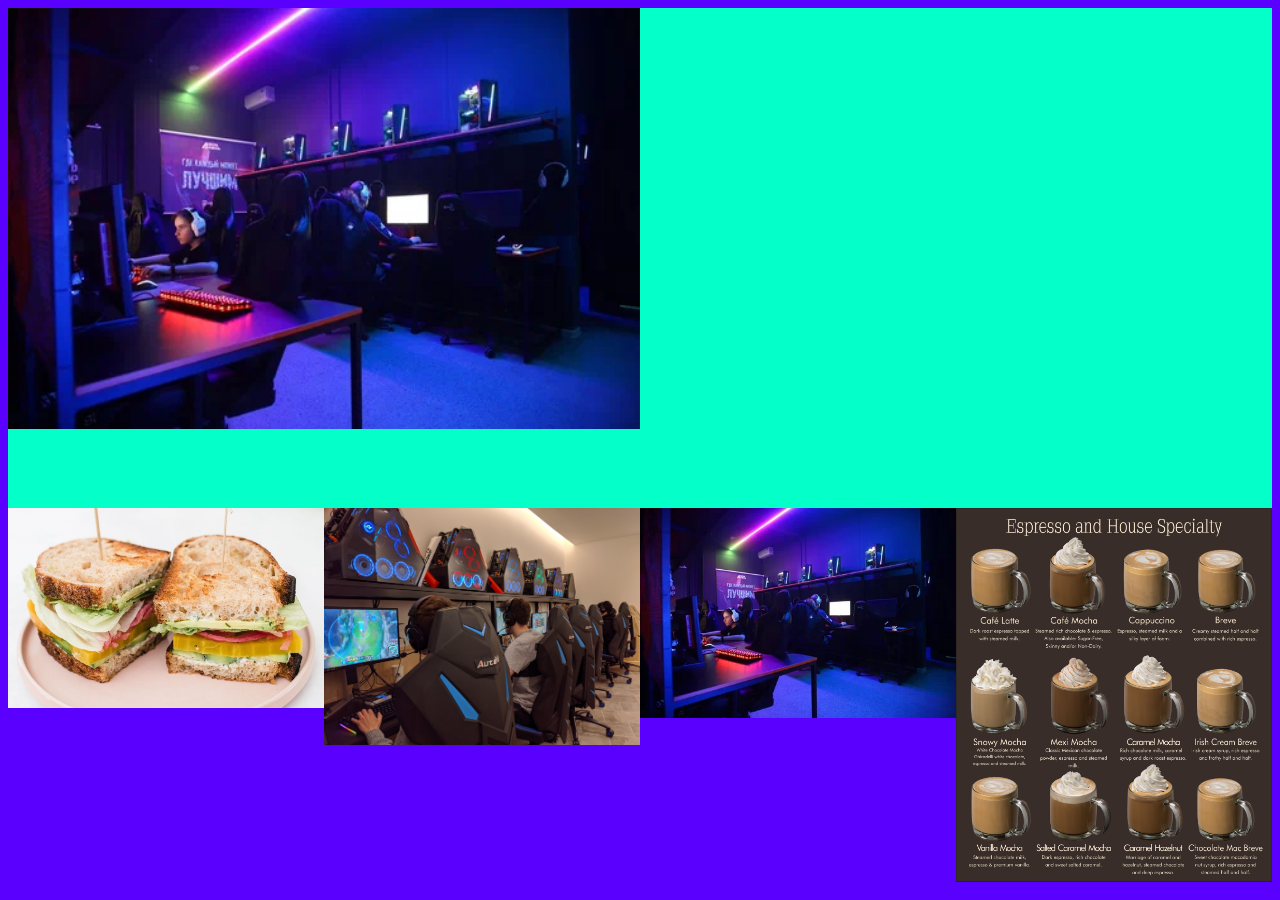
==== Contact.html @ 38852d5e "first upload" ====
<!DOCTYPE html>
<html lang="en">
<head>
   
    <title>Name of Site here</title>
    
    <link rel="stylesheet" type="text/css" href="styles.css">
</head>
<body>
<!--****************************************************************************************-->

<div class="top1"><img src="images/L_height.webp" height="auto" width="50%" alt=""></div>

<div class="sml"><img src="images/cafe-menu-breakfast-ideas.jpeg" height="auto" width="100%"></div>
<div class="sml"><img src="images/IMG_20191026_140503.jpg" height="auto" width="100%"></div>
<div class="sml"><img src="images/L_height.webp" height="auto" width="100%"></div>
<div class="sml"><img src="images/9a46b265794bebb567fcaf7f4d6e1707.jpg" height="auto" width="100%"></div>



 <!--****************************************************************************************-->   
</body>
</html>
<div
---- styles.css ----
body{   /*this body section will add styles to the whole page*/
    background-color: rgb(89, 0, 255); /*This changes the background colour*/
    text-align: left; /*This piece of code makes all content center in to the middle*/
    
} 



.top1{
    background-color: rgb(5, 255, 201);
    height: 500px;
    width: 100%;

}

.l{
    background-color: rgb(243, 52, 4);
    height: 300px;
    width: 60%;
    float: left;
}

.m{
    
    height: 300px;
    width: 10%;
    float: left;
}

.r{
    background-color: rgb(221, 161, 210);
    height: 300px;
    width: 30%;
    float: left;
}



.sml{
    background-color: burlywood;
    height: 200px;
    width: 25%;
    float: left;
}

.header{
    background-color: aqua;
    width:100%;
    height: 250px;
}


.wideimage{
    background-color: aqua;
    width: 100%;
    height: 250px;
    

}


.picure{
    background-color: aqua;
    width: 50%;
    height: 350px;
    float: left;
    
}
nav {
background-color: aqua;
width: 80%;
height: 50px;
margin-left: 5%; /*the space to the left*/
margin-top: 5%; /*the space above the box*/


}
ul {
    list-style-type: none; /*remove the bullets*/
}
li{
    float: left; /*makes the links go next to each other*/
}
li a{
    display: block; /*takes up the whole width*/
    color: black;/*colour the text*/
    font-size: 20px;/*size of the text*/
    text-align: center;/*will center the text*/
    text-decoration: none;/*removes the underline*/
    padding-top: 5px;/*adds spac above the links*/
    padding-left: 20px;/*adds space between the links*/
}
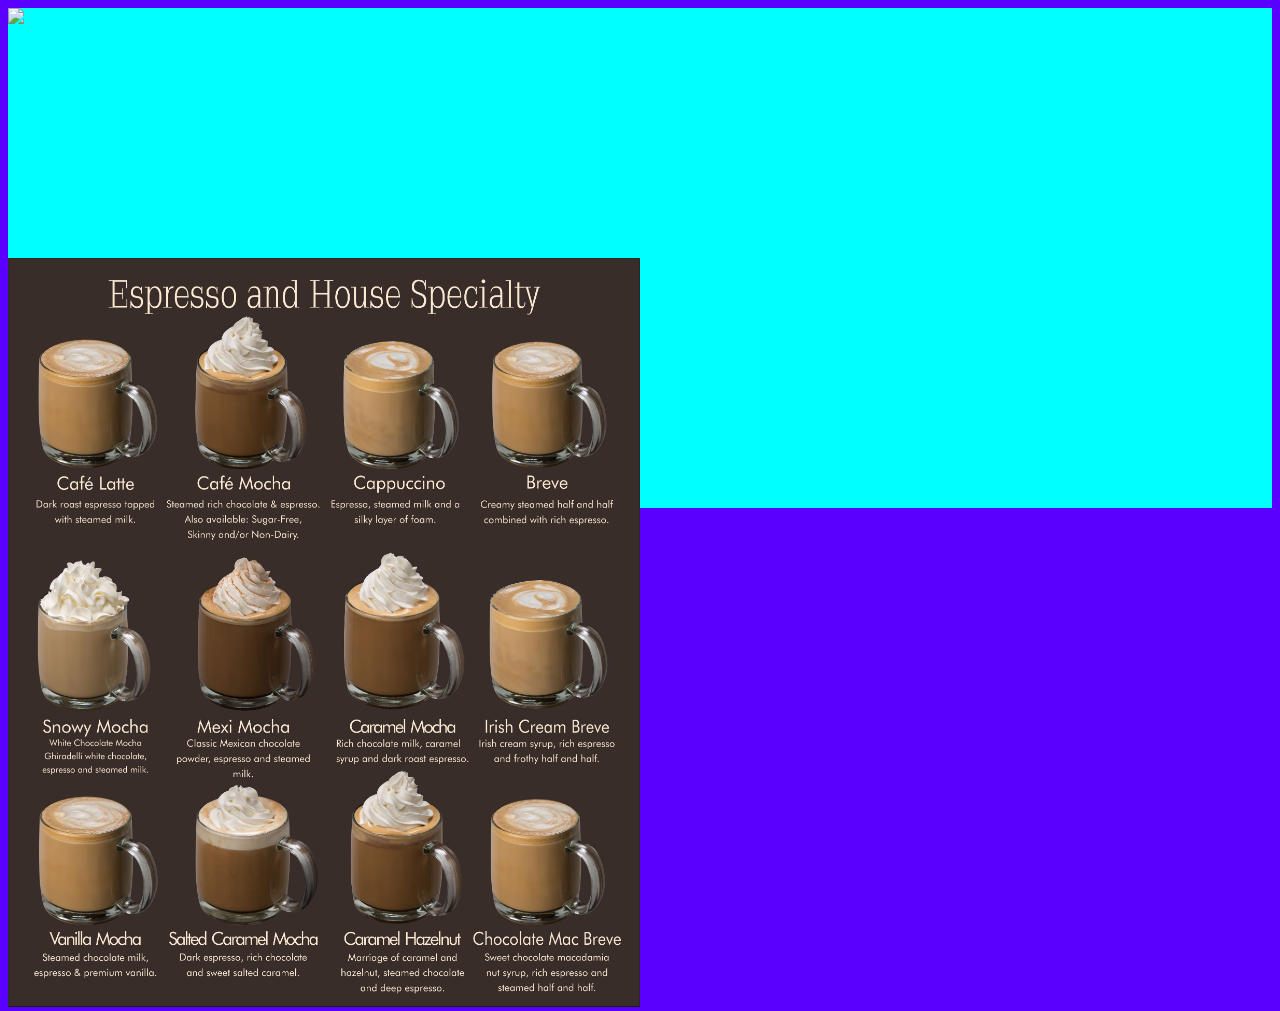
==== commit 4ff84408: "Update Contact.html" ====
--- a/Contact.html
+++ b/Contact.html
@@ -9,12 +9,10 @@
 <body>
 <!--****************************************************************************************-->
 
-<div class="top1"><img src="images/L_height.webp" height="auto" width="50%" alt=""></div>
+<div class="wideimage"><img src="images/coffee-shop-&-cafe-menu-design-template-890d7cf5846ba028d05f137810a08ead_screen pop.jpg" height="auto" width="50%"></div>
 
-<div class="sml"><img src="images/cafe-menu-breakfast-ideas.jpeg" height="auto" width="100%"></div>
-<div class="sml"><img src="images/IMG_20191026_140503.jpg" height="auto" width="100%"></div>
-<div class="sml"><img src="images/L_height.webp" height="auto" width="100%"></div>
-<div class="sml"><img src="images/9a46b265794bebb567fcaf7f4d6e1707.jpg" height="auto" width="100%"></div>
+<div class="wideimage"><img src="images/9a46b265794bebb567fcaf7f4d6e1707.jpg" height="auto" width="50%"></div>
+
 
 
 
